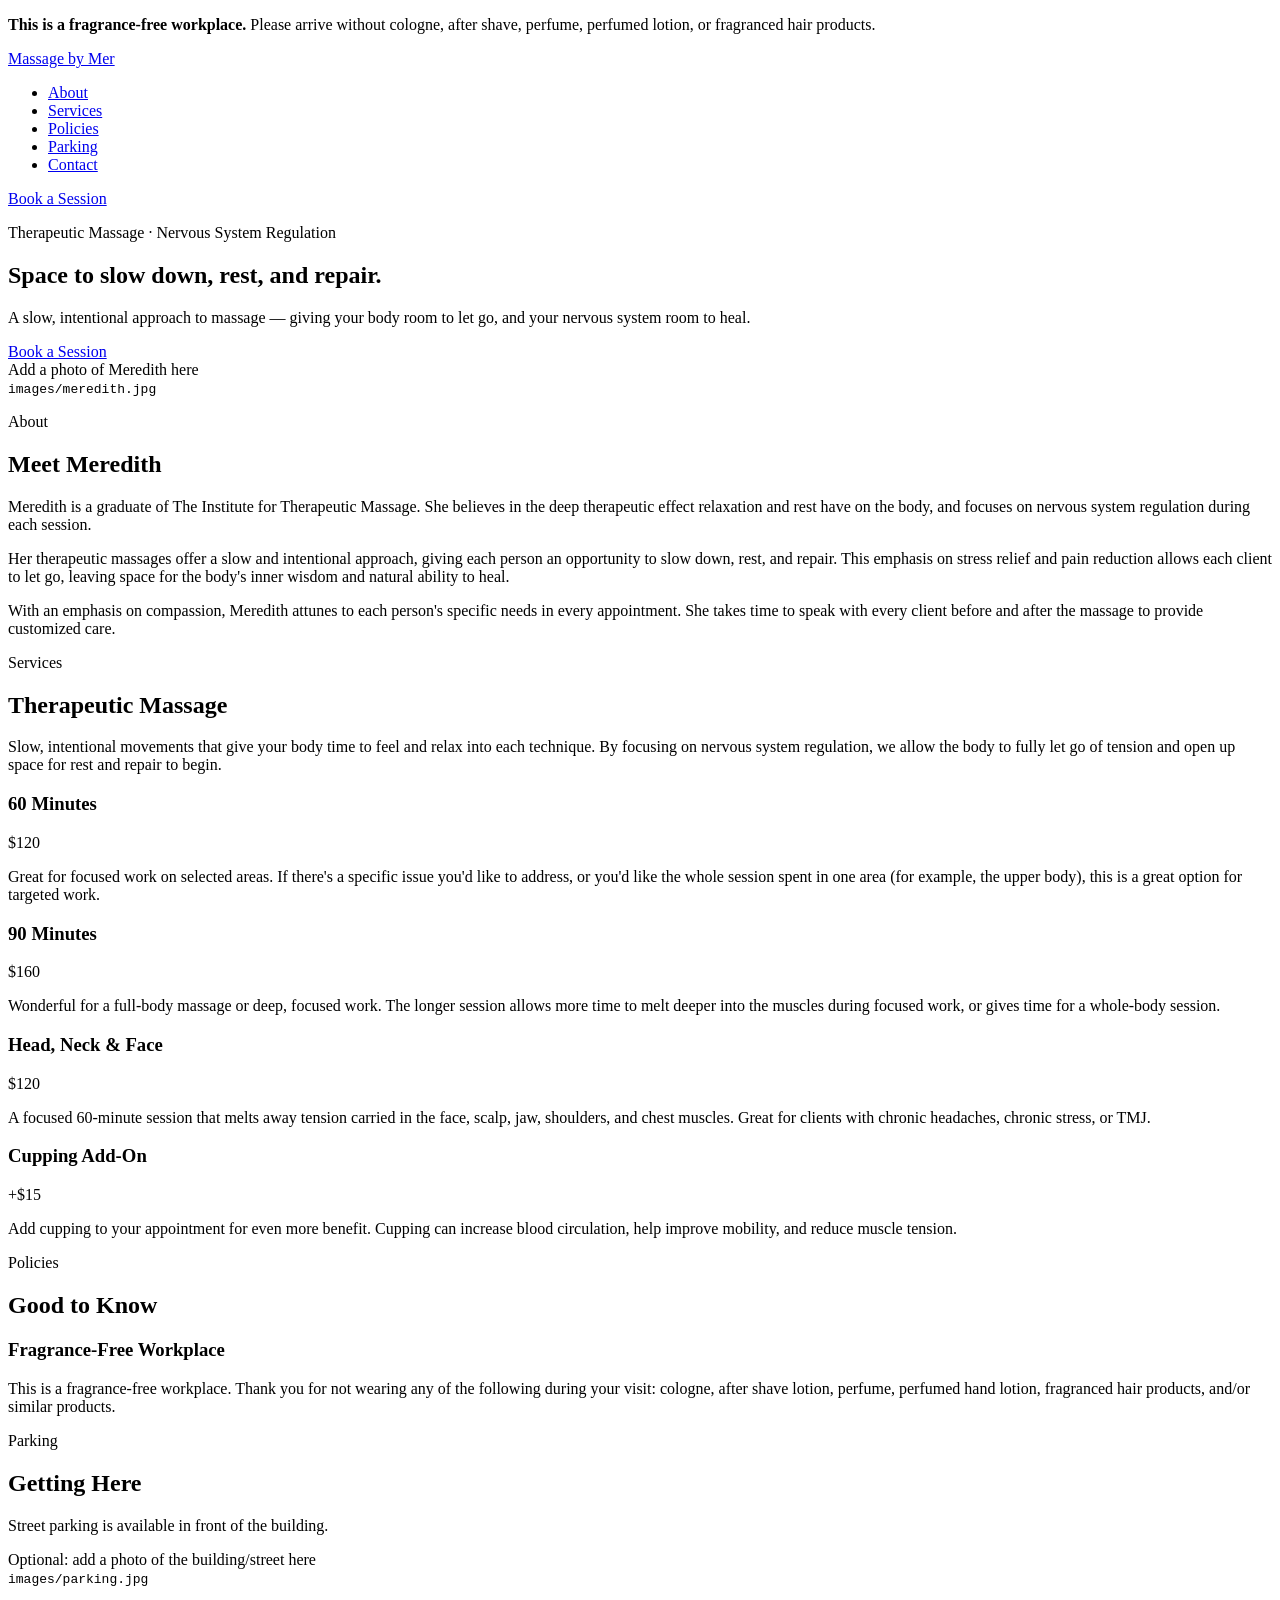
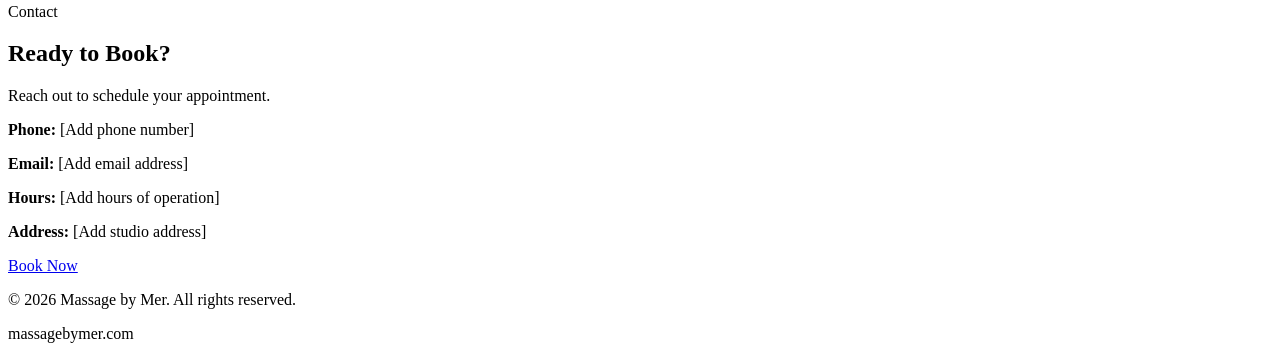
==== index.html @ 99131f85 "Add files via upload" ====
<!DOCTYPE html>
<html lang="en">
<head>
<meta charset="UTF-8">
<meta name="viewport" content="width=device-width, initial-scale=1.0">
<title>Massage by Mer | Therapeutic Massage</title>
<meta name="description" content="Massage by Mer — slow, intentional therapeutic massage focused on nervous system regulation, rest, and repair.">
<link rel="preconnect" href="https://fonts.googleapis.com">
<link rel="preconnect" href="https://fonts.gstatic.com" crossorigin>
<link href="https://fonts.googleapis.com/css2?family=Cormorant+Garamond:wght@500;600;700&family=Nunito+Sans:wght@400;600;700&display=swap" rel="stylesheet">
<link rel="stylesheet" href="css/styles.css">
</head>
<body>

<!-- Fragrance-free notice: kept front and center, above the header -->
<div class="fragrance-banner" role="note">
  <p><strong>This is a fragrance-free workplace.</strong> Please arrive without cologne, after shave, perfume, perfumed lotion, or fragranced hair products.</p>
</div>

<header class="site-header">
  <div class="container header-inner">
    <a href="#top" class="logo">Massage&nbsp;by&nbsp;Mer</a>
    <nav class="main-nav" aria-label="Primary">
      <ul>
        <li><a href="#about">About</a></li>
        <li><a href="#services">Services</a></li>
        <li><a href="#policies">Policies</a></li>
        <li><a href="#parking">Parking</a></li>
        <li><a href="#contact">Contact</a></li>
      </ul>
    </nav>
    <a href="#contact" class="btn btn-primary header-cta">Book a Session</a>
  </div>
</header>

<main id="top">

  <section class="hero">
    <div class="container hero-inner">
      <p class="eyebrow">Therapeutic Massage &middot; Nervous System Regulation</p>
      <h1>Space to slow down, rest, and repair.</h1>
      <p class="hero-sub">A slow, intentional approach to massage &mdash; giving your body room to let go, and your nervous system room to heal.</p>
      <a href="#contact" class="btn btn-primary">Book a Session</a>
    </div>
  </section>

  <section id="about" class="section about">
    <div class="container about-grid">
      <div class="about-image" aria-hidden="true">
        <div class="image-placeholder">
          <span>Add a photo of Meredith here<br><code>images/meredith.jpg</code></span>
        </div>
      </div>
      <div class="about-text">
        <p class="eyebrow">About</p>
        <h2>Meet Meredith</h2>
        <p>Meredith is a graduate of The Institute for Therapeutic Massage. She believes in the deep therapeutic effect relaxation and rest have on the body, and focuses on nervous system regulation during each session.</p>
        <p>Her therapeutic massages offer a slow and intentional approach, giving each person an opportunity to slow down, rest, and repair. This emphasis on stress relief and pain reduction allows each client to let go, leaving space for the body's inner wisdom and natural ability to heal.</p>
        <p>With an emphasis on compassion, Meredith attunes to each person's specific needs in every appointment. She takes time to speak with every client before and after the massage to provide customized care.</p>
      </div>
    </div>
  </section>

  <section id="services" class="section services">
    <div class="container">
      <p class="eyebrow center">Services</p>
      <h2 class="center">Therapeutic Massage</h2>
      <p class="section-intro center">Slow, intentional movements that give your body time to feel and relax into each technique. By focusing on nervous system regulation, we allow the body to fully let go of tension and open up space for rest and repair to begin.</p>

      <div class="service-grid">
        <div class="service-card">
          <div class="service-card-head">
            <h3>60 Minutes</h3>
            <span class="price">$120</span>
          </div>
          <p>Great for focused work on selected areas. If there's a specific issue you'd like to address, or you'd like the whole session spent in one area (for example, the upper body), this is a great option for targeted work.</p>
        </div>

        <div class="service-card featured">
          <div class="service-card-head">
            <h3>90 Minutes</h3>
            <span class="price">$160</span>
          </div>
          <p>Wonderful for a full-body massage or deep, focused work. The longer session allows more time to melt deeper into the muscles during focused work, or gives time for a whole-body session.</p>
        </div>

        <div class="service-card">
          <div class="service-card-head">
            <h3>Head, Neck &amp; Face</h3>
            <span class="price">$120</span>
          </div>
          <p>A focused 60-minute session that melts away tension carried in the face, scalp, jaw, shoulders, and chest muscles. Great for clients with chronic headaches, chronic stress, or TMJ.</p>
        </div>

        <div class="service-card addon">
          <div class="service-card-head">
            <h3>Cupping Add-On</h3>
            <span class="price">+$15</span>
          </div>
          <p>Add cupping to your appointment for even more benefit. Cupping can increase blood circulation, help improve mobility, and reduce muscle tension.</p>
        </div>
      </div>
    </div>
  </section>

  <section id="policies" class="section policies">
    <div class="container">
      <p class="eyebrow center">Policies</p>
      <h2 class="center">Good to Know</h2>

      <div class="policy-highlight">
        <h3>Fragrance-Free Workplace</h3>
        <p>This is a fragrance-free workplace. Thank you for not wearing any of the following during your visit: cologne, after shave lotion, perfume, perfumed hand lotion, fragranced hair products, and/or similar products.</p>
      </div>

      <!--
        Add any additional policies here (cancellation window, late arrival,
        intake/health forms, payment methods, etc.) as separate .policy-item
        blocks, following the pattern below.
      -->
      <!--
      <div class="policy-item">
        <h4>Cancellation Policy</h4>
        <p>[Add details]</p>
      </div>
      -->
    </div>
  </section>

  <section id="parking" class="section parking">
    <div class="container parking-grid">
      <div class="parking-text">
        <p class="eyebrow">Parking</p>
        <h2>Getting Here</h2>
        <p>Street parking is available in front of the building.</p>
      </div>
      <div class="parking-image" aria-hidden="true">
        <div class="image-placeholder">
          <span>Optional: add a photo of the building/street here<br><code>images/parking.jpg</code></span>
        </div>
      </div>
    </div>
  </section>

  <section id="contact" class="section contact">
    <div class="container center">
      <p class="eyebrow center">Contact</p>
      <h2>Ready to Book?</h2>
      <p class="section-intro center">Reach out to schedule your appointment.</p>

      <div class="contact-details">
        <p><strong>Phone:</strong> <span class="placeholder">[Add phone number]</span></p>
        <p><strong>Email:</strong> <span class="placeholder">[Add email address]</span></p>
        <p><strong>Hours:</strong> <span class="placeholder">[Add hours of operation]</span></p>
        <p><strong>Address:</strong> <span class="placeholder">[Add studio address]</span></p>
      </div>

      <!--
        Once you have a phone/email, you can turn this into a working link, e.g.:
        <a href="tel:+15551234567" class="btn btn-primary">Call to Book</a>
        <a href="mailto:hello@massagebymer.com" class="btn btn-secondary">Email Mer</a>
        Or swap in a link to your online booking system.
      -->
      <a href="#" class="btn btn-primary contact-cta">Book Now</a>
    </div>
  </section>

</main>

<footer class="site-footer">
  <div class="container footer-inner">
    <p>&copy; <span id="year"></span> Massage by Mer. All rights reserved.</p>
    <p class="footer-domain">massagebymer.com</p>
  </div>
</footer>

<script>
  document.getElementById('year').textContent = new Date().getFullYear();
</script>

</body>
</html>
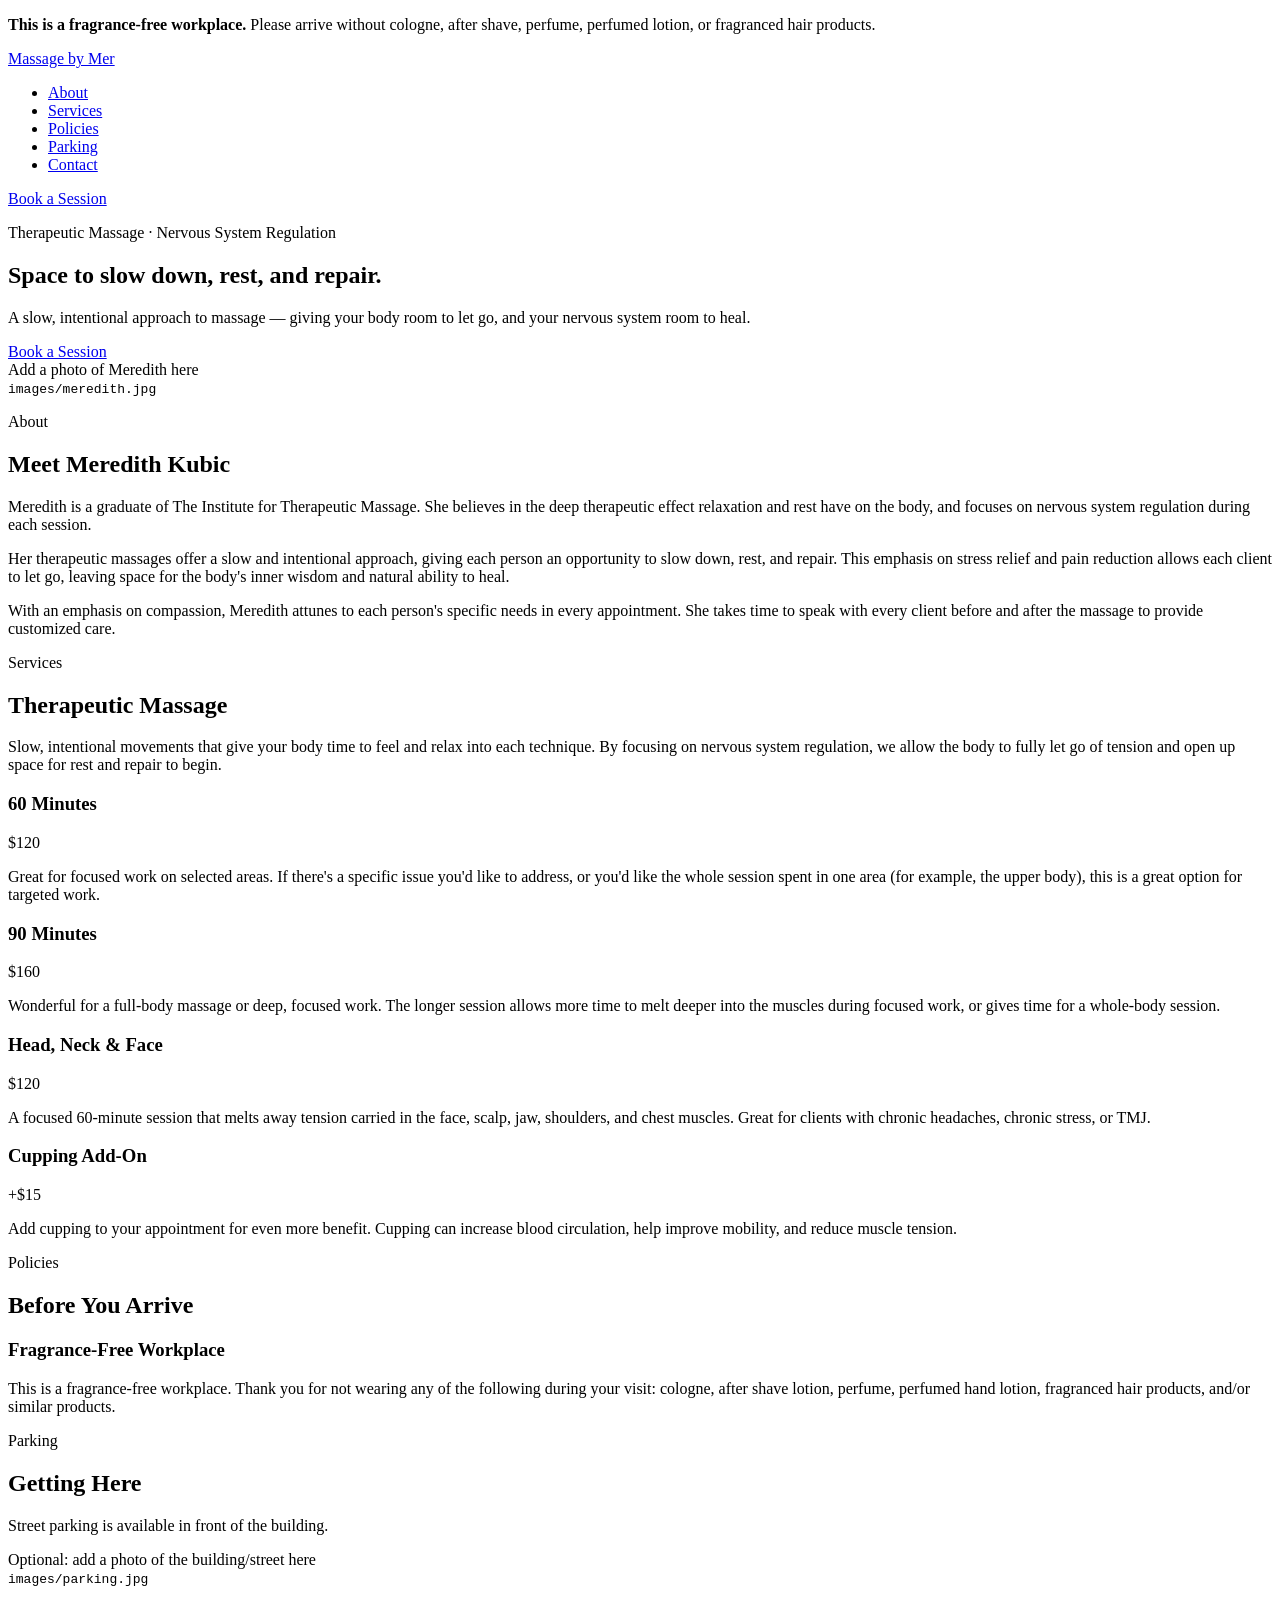
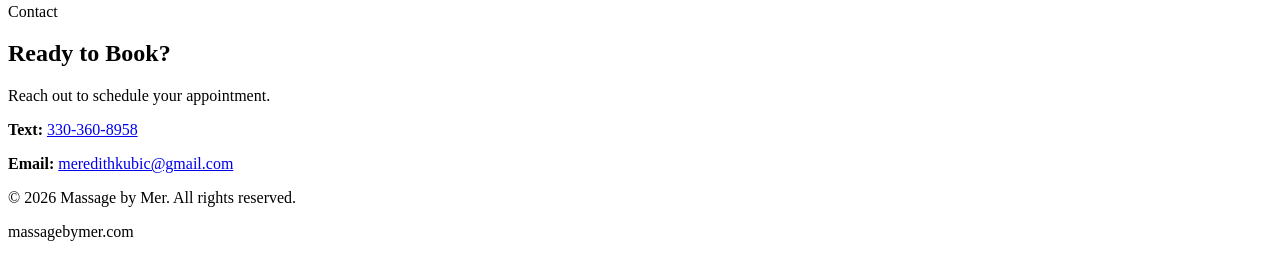
==== commit 612fcc40: "Rename massage-by-mer-site/massage-by-mer/index.html to index.html" ====
--- a/index.html
+++ b/index.html
@@ -53,7 +53,7 @@
       </div>
       <div class="about-text">
         <p class="eyebrow">About</p>
-        <h2>Meet Meredith</h2>
+        <h2>Meet Meredith Kubic</h2>
         <p>Meredith is a graduate of The Institute for Therapeutic Massage. She believes in the deep therapeutic effect relaxation and rest have on the body, and focuses on nervous system regulation during each session.</p>
         <p>Her therapeutic massages offer a slow and intentional approach, giving each person an opportunity to slow down, rest, and repair. This emphasis on stress relief and pain reduction allows each client to let go, leaving space for the body's inner wisdom and natural ability to heal.</p>
         <p>With an emphasis on compassion, Meredith attunes to each person's specific needs in every appointment. She takes time to speak with every client before and after the massage to provide customized care.</p>
@@ -106,7 +106,7 @@
   <section id="policies" class="section policies">
     <div class="container">
       <p class="eyebrow center">Policies</p>
-      <h2 class="center">Good to Know</h2>
+      <h2 class="center">Before You Arrive</h2>
 
       <div class="policy-highlight">
         <h3>Fragrance-Free Workplace</h3>
@@ -149,10 +149,12 @@
       <p class="section-intro center">Reach out to schedule your appointment.</p>
 
       <div class="contact-details">
-        <p><strong>Phone:</strong> <span class="placeholder">[Add phone number]</span></p>
-        <p><strong>Email:</strong> <span class="placeholder">[Add email address]</span></p>
+        <p><strong>Text:</strong> <a href="sms:+3303608958" class="placeholder">330-360-8958</a></p>
+        <p><strong>Email:</strong> <a href="mailto:meredithkubic@gmail.com" class="placeholder">meredithkubic@gmail.com</a></p>
+         <!--
         <p><strong>Hours:</strong> <span class="placeholder">[Add hours of operation]</span></p>
         <p><strong>Address:</strong> <span class="placeholder">[Add studio address]</span></p>
+        -->
       </div>
 
       <!--
@@ -160,8 +162,8 @@
         <a href="tel:+15551234567" class="btn btn-primary">Call to Book</a>
         <a href="mailto:hello@massagebymer.com" class="btn btn-secondary">Email Mer</a>
         Or swap in a link to your online booking system.
-      -->
-      <a href="#" class="btn btn-primary contact-cta">Book Now</a>
+      <a href="mailto:hello@massagebymer.com" class="btn btn-primary contact-cta">Book Now</a>
+       -->
     </div>
   </section>
 
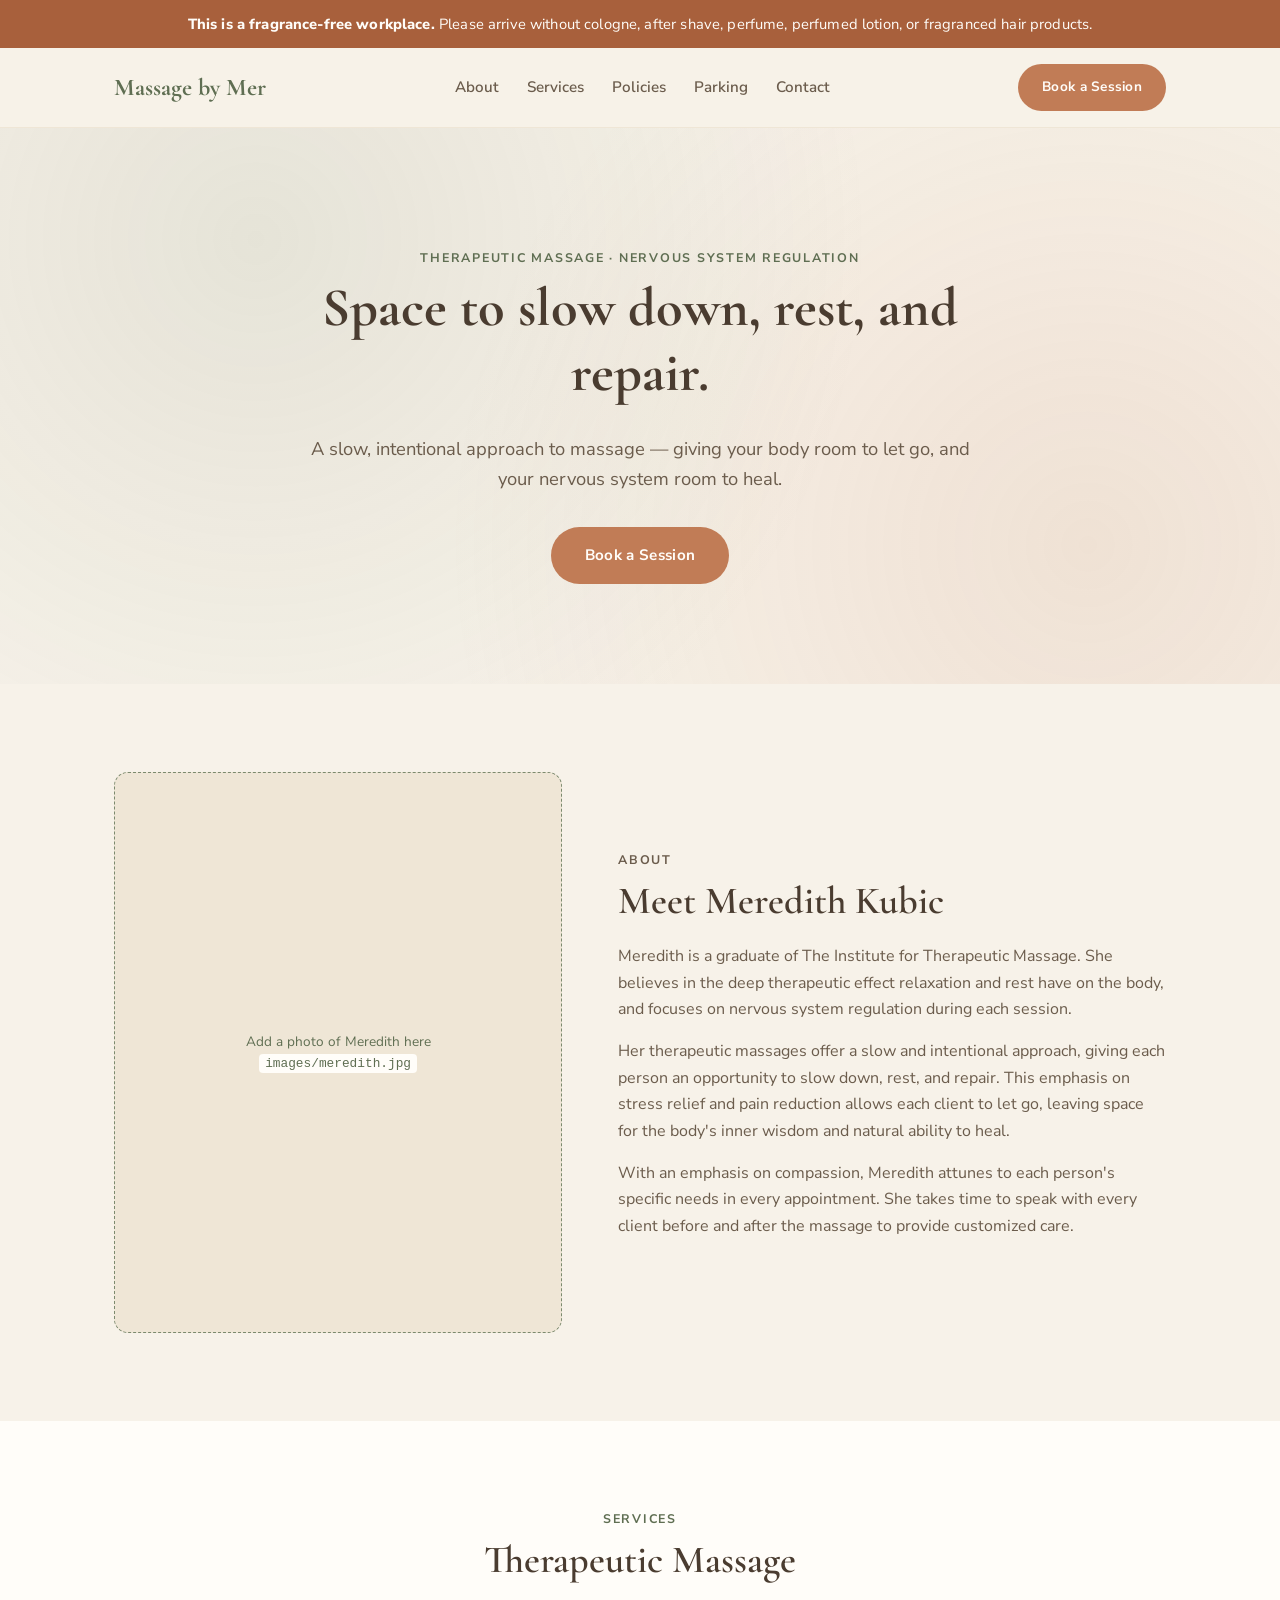
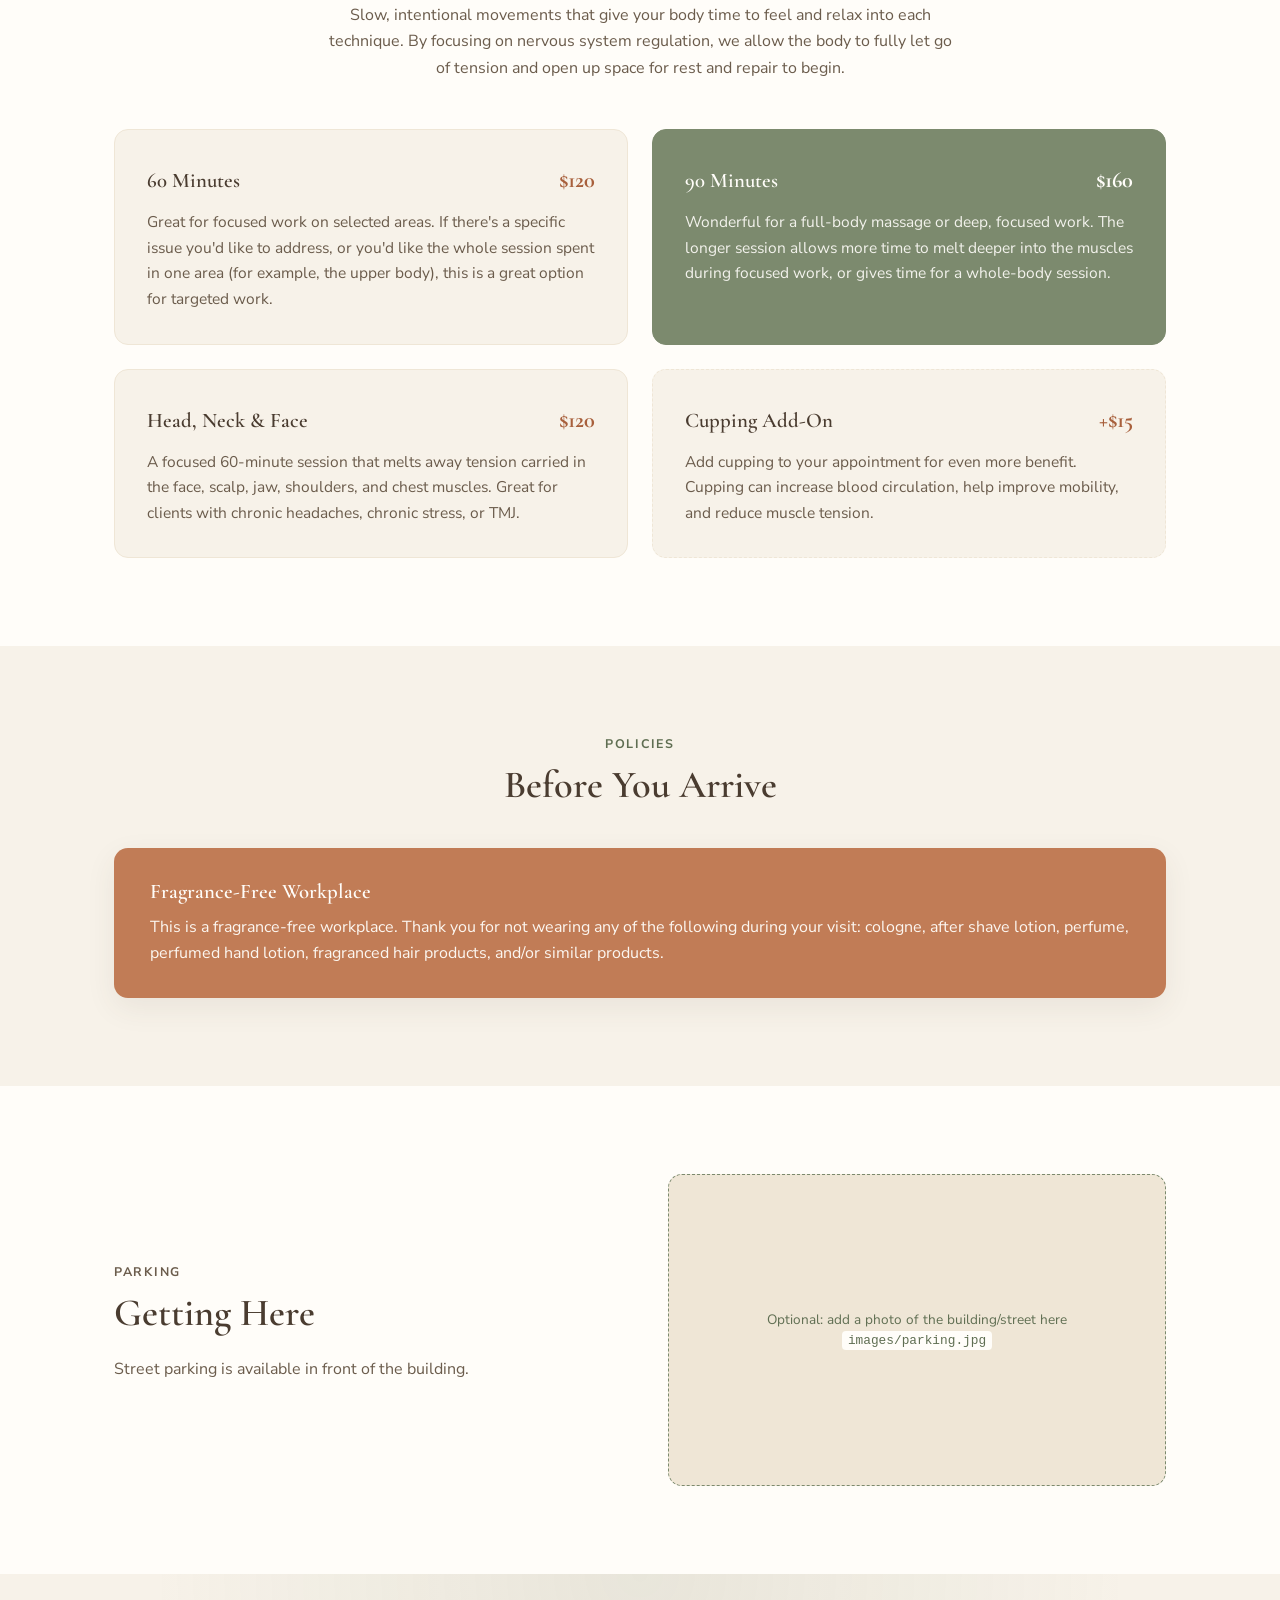
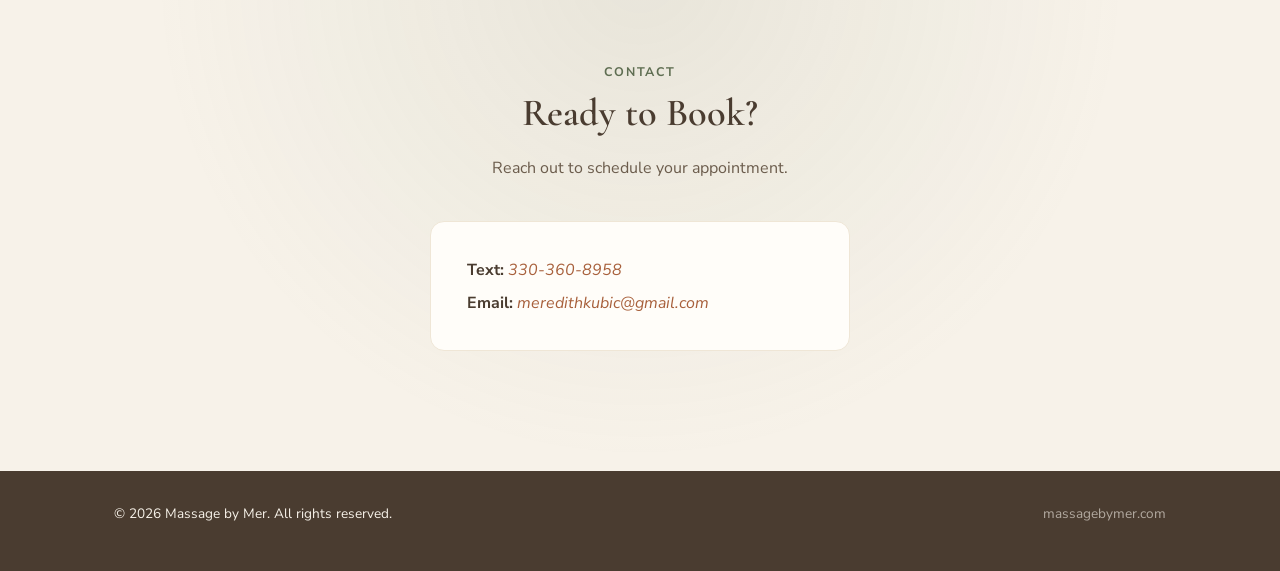
==== commit 02c2b5ea: "Update index.html" ====
--- a/index.html
+++ b/index.html
@@ -149,7 +149,7 @@
       <p class="section-intro center">Reach out to schedule your appointment.</p>
 
       <div class="contact-details">
-        <p><strong>Text:</strong> <a href="sms:+3303608958" class="placeholder">330-360-8958</a></p>
+        <p><strong>Text:</strong> <a href="sms:+13303608958" class="placeholder">330-360-8958</a></p>
         <p><strong>Email:</strong> <a href="mailto:meredithkubic@gmail.com" class="placeholder">meredithkubic@gmail.com</a></p>
          <!--
         <p><strong>Hours:</strong> <span class="placeholder">[Add hours of operation]</span></p>
--- a/css/styles.css
+++ b/css/styles.css
@@ -0,0 +1,440 @@
+/* ==========================================================================
+   Massage by Mer — Stylesheet
+   Palette: earthy, warm, calming. Sage / clay / cream / soft walnut.
+   ========================================================================== */
+
+:root {
+  --color-cream:        #f7f2e9;
+  --color-cream-dark:   #efe6d6;
+  --color-sage:         #7c8a6e;
+  --color-sage-dark:    #5f6e52;
+  --color-clay:         #c17c56;
+  --color-clay-dark:    #a8603c;
+  --color-walnut:       #4a3c30;
+  --color-walnut-soft:  #6b5c4c;
+  --color-white:        #fffdf9;
+
+  --font-heading: 'Cormorant Garamond', Georgia, serif;
+  --font-body: 'Nunito Sans', -apple-system, BlinkMacSystemFont, 'Segoe UI', sans-serif;
+
+  --max-width: 1100px;
+  --radius: 14px;
+  --shadow-soft: 0 10px 30px rgba(74, 60, 48, 0.08);
+}
+
+/* ---------- Reset & base ---------- */
+* { box-sizing: border-box; }
+
+html { scroll-behavior: smooth; }
+
+body {
+  margin: 0;
+  font-family: var(--font-body);
+  color: var(--color-walnut);
+  background: var(--color-cream);
+  line-height: 1.65;
+  -webkit-font-smoothing: antialiased;
+}
+
+h1, h2, h3, h4 {
+  font-family: var(--font-heading);
+  color: var(--color-walnut);
+  font-weight: 600;
+  line-height: 1.2;
+  margin: 0 0 0.5em;
+}
+
+h1 { font-size: clamp(2.2rem, 5vw, 3.4rem); font-weight: 700; }
+h2 { font-size: clamp(1.8rem, 3.5vw, 2.4rem); }
+h3 { font-size: 1.3rem; }
+
+p { margin: 0 0 1em; }
+
+a { color: inherit; text-decoration: none; }
+
+img { max-width: 100%; display: block; }
+
+ul { margin: 0; padding: 0; list-style: none; }
+
+.container {
+  max-width: var(--max-width);
+  margin: 0 auto;
+  padding: 0 24px;
+}
+
+.section {
+  padding: 88px 0;
+}
+
+.center { text-align: center; }
+
+.eyebrow {
+  text-transform: uppercase;
+  letter-spacing: 0.14em;
+  font-size: 0.78rem;
+  font-weight: 700;
+  color: var(--color-sage-dark);
+  margin-bottom: 0.6em;
+}
+
+.section-intro {
+  max-width: 640px;
+  margin: 0 auto 2.5em;
+  color: var(--color-walnut-soft);
+}
+
+/* ---------- Buttons ---------- */
+.btn {
+  display: inline-block;
+  padding: 14px 32px;
+  border-radius: 999px;
+  font-weight: 700;
+  font-size: 0.95rem;
+  letter-spacing: 0.02em;
+  transition: transform 0.15s ease, box-shadow 0.15s ease, background 0.15s ease;
+  border: 2px solid transparent;
+}
+
+.btn-primary {
+  background: var(--color-clay);
+  color: var(--color-white);
+}
+
+.btn-primary:hover {
+  background: var(--color-clay-dark);
+  transform: translateY(-1px);
+  box-shadow: var(--shadow-soft);
+}
+
+.btn-secondary {
+  background: transparent;
+  border-color: var(--color-sage);
+  color: var(--color-sage-dark);
+}
+
+.btn-secondary:hover {
+  background: var(--color-sage);
+  color: var(--color-white);
+}
+
+/* ---------- Fragrance banner (kept unmissable, above everything) ---------- */
+.fragrance-banner {
+  background: var(--color-clay-dark);
+  color: var(--color-white);
+}
+
+.fragrance-banner p {
+  margin: 0;
+  padding: 12px 24px;
+  max-width: var(--max-width);
+  margin: 0 auto;
+  text-align: center;
+  font-size: 0.92rem;
+  letter-spacing: 0.01em;
+}
+
+.fragrance-banner strong {
+  font-weight: 800;
+}
+
+/* ---------- Header ---------- */
+.site-header {
+  position: sticky;
+  top: 0;
+  z-index: 50;
+  background: rgba(247, 242, 233, 0.92);
+  backdrop-filter: saturate(140%) blur(6px);
+  border-bottom: 1px solid var(--color-cream-dark);
+}
+
+.header-inner {
+  display: flex;
+  align-items: center;
+  justify-content: space-between;
+  padding-top: 16px;
+  padding-bottom: 16px;
+  gap: 24px;
+}
+
+.logo {
+  font-family: var(--font-heading);
+  font-size: 1.5rem;
+  font-weight: 700;
+  color: var(--color-sage-dark);
+  white-space: nowrap;
+}
+
+.main-nav ul {
+  display: flex;
+  gap: 28px;
+}
+
+.main-nav a {
+  font-weight: 600;
+  font-size: 0.95rem;
+  color: var(--color-walnut-soft);
+  transition: color 0.15s ease;
+}
+
+.main-nav a:hover { color: var(--color-clay-dark); }
+
+.header-cta {
+  padding: 10px 22px;
+  font-size: 0.85rem;
+  white-space: nowrap;
+}
+
+/* ---------- Hero ---------- */
+.hero {
+  background:
+    radial-gradient(circle at 20% 20%, rgba(124, 138, 110, 0.14), transparent 55%),
+    radial-gradient(circle at 85% 75%, rgba(193, 124, 86, 0.14), transparent 55%),
+    var(--color-cream);
+  padding: 120px 0 100px;
+  text-align: center;
+}
+
+.hero-inner {
+  max-width: 720px;
+}
+
+.hero-sub {
+  font-size: 1.15rem;
+  color: var(--color-walnut-soft);
+  margin-bottom: 1.8em;
+}
+
+/* ---------- About ---------- */
+.about-grid {
+  display: grid;
+  grid-template-columns: 0.9fr 1.1fr;
+  gap: 56px;
+  align-items: center;
+}
+
+.about-text p {
+  color: var(--color-walnut-soft);
+}
+
+/* ---------- Image placeholders (swap for real <img> tags later) ---------- */
+.image-placeholder {
+  background: var(--color-cream-dark);
+  border: 1.5px dashed var(--color-sage);
+  border-radius: var(--radius);
+  aspect-ratio: 4 / 5;
+  display: flex;
+  align-items: center;
+  justify-content: center;
+  text-align: center;
+  padding: 24px;
+  color: var(--color-sage-dark);
+  font-size: 0.85rem;
+  line-height: 1.5;
+}
+
+.image-placeholder code {
+  background: var(--color-white);
+  padding: 2px 6px;
+  border-radius: 4px;
+  font-size: 0.8rem;
+}
+
+.parking-image .image-placeholder {
+  aspect-ratio: 16 / 10;
+}
+
+/* ---------- Services ---------- */
+.services {
+  background: var(--color-white);
+}
+
+.service-grid {
+  display: grid;
+  grid-template-columns: repeat(2, 1fr);
+  gap: 24px;
+  margin-top: 48px;
+}
+
+.service-card {
+  background: var(--color-cream);
+  border-radius: var(--radius);
+  padding: 32px;
+  border: 1px solid var(--color-cream-dark);
+  transition: box-shadow 0.2s ease, transform 0.2s ease;
+}
+
+.service-card:hover {
+  box-shadow: var(--shadow-soft);
+  transform: translateY(-2px);
+}
+
+.service-card.featured {
+  background: var(--color-sage);
+  border-color: var(--color-sage);
+}
+
+.service-card.featured h3,
+.service-card.featured .price {
+  color: var(--color-white);
+}
+
+.service-card.featured p {
+  color: rgba(255, 253, 249, 0.9);
+}
+
+.service-card.addon {
+  border-style: dashed;
+}
+
+.service-card-head {
+  display: flex;
+  align-items: baseline;
+  justify-content: space-between;
+  gap: 12px;
+  margin-bottom: 10px;
+}
+
+.service-card-head h3 { margin: 0; }
+
+.price {
+  font-family: var(--font-heading);
+  font-size: 1.4rem;
+  font-weight: 700;
+  color: var(--color-clay-dark);
+  white-space: nowrap;
+}
+
+.service-card p {
+  color: var(--color-walnut-soft);
+  margin: 0;
+  font-size: 0.97rem;
+}
+
+/* ---------- Policies ---------- */
+.policy-highlight {
+  background: var(--color-clay);
+  color: var(--color-white);
+  border-radius: var(--radius);
+  padding: 32px 36px;
+  margin-top: 40px;
+  box-shadow: var(--shadow-soft);
+}
+
+.policy-highlight h3 {
+  color: var(--color-white);
+  margin-bottom: 0.4em;
+}
+
+.policy-highlight p {
+  margin: 0;
+  color: rgba(255, 253, 249, 0.95);
+}
+
+.policy-item {
+  margin-top: 24px;
+  padding-top: 24px;
+  border-top: 1px solid var(--color-cream-dark);
+}
+
+.policy-item h4 {
+  font-family: var(--font-body);
+  font-weight: 700;
+  font-size: 1rem;
+  margin-bottom: 0.3em;
+}
+
+/* ---------- Parking ---------- */
+.parking {
+  background: var(--color-white);
+}
+
+.parking-grid {
+  display: grid;
+  grid-template-columns: 1fr 1fr;
+  gap: 56px;
+  align-items: center;
+}
+
+.parking-text p {
+  color: var(--color-walnut-soft);
+}
+
+/* ---------- Contact ---------- */
+.contact {
+  background:
+    radial-gradient(circle at 50% 0%, rgba(124, 138, 110, 0.12), transparent 60%),
+    var(--color-cream);
+}
+
+.contact-details {
+  display: block;
+  text-align: left;
+  max-width: 420px;
+  margin: 0 auto 2em;
+  padding: 28px 36px;
+  background: var(--color-white);
+  border-radius: var(--radius);
+  border: 1px solid var(--color-cream-dark);
+}
+
+.contact-details p {
+  margin: 0.4em 0;
+}
+
+.placeholder {
+  color: var(--color-clay-dark);
+  font-style: italic;
+}
+
+.contact-cta {
+  margin-top: 8px;
+}
+
+/* ---------- Footer ---------- */
+.site-footer {
+  background: var(--color-walnut);
+  color: var(--color-cream);
+  padding: 32px 0;
+}
+
+.footer-inner {
+  display: flex;
+  justify-content: space-between;
+  align-items: center;
+  flex-wrap: wrap;
+  gap: 8px;
+  font-size: 0.85rem;
+}
+
+.footer-domain {
+  color: rgba(247, 242, 233, 0.6);
+}
+
+/* ---------- Responsive ---------- */
+@media (max-width: 860px) {
+  .main-nav { display: none; }
+
+  .about-grid,
+  .parking-grid {
+    grid-template-columns: 1fr;
+  }
+
+  .parking-image { order: -1; }
+
+  .service-grid {
+    grid-template-columns: 1fr;
+  }
+
+  .section { padding: 64px 0; }
+
+  .hero { padding: 90px 0 72px; }
+}
+
+@media (max-width: 480px) {
+  .header-cta { display: none; }
+
+  .contact-details {
+    display: block;
+    padding: 24px;
+  }
+}
